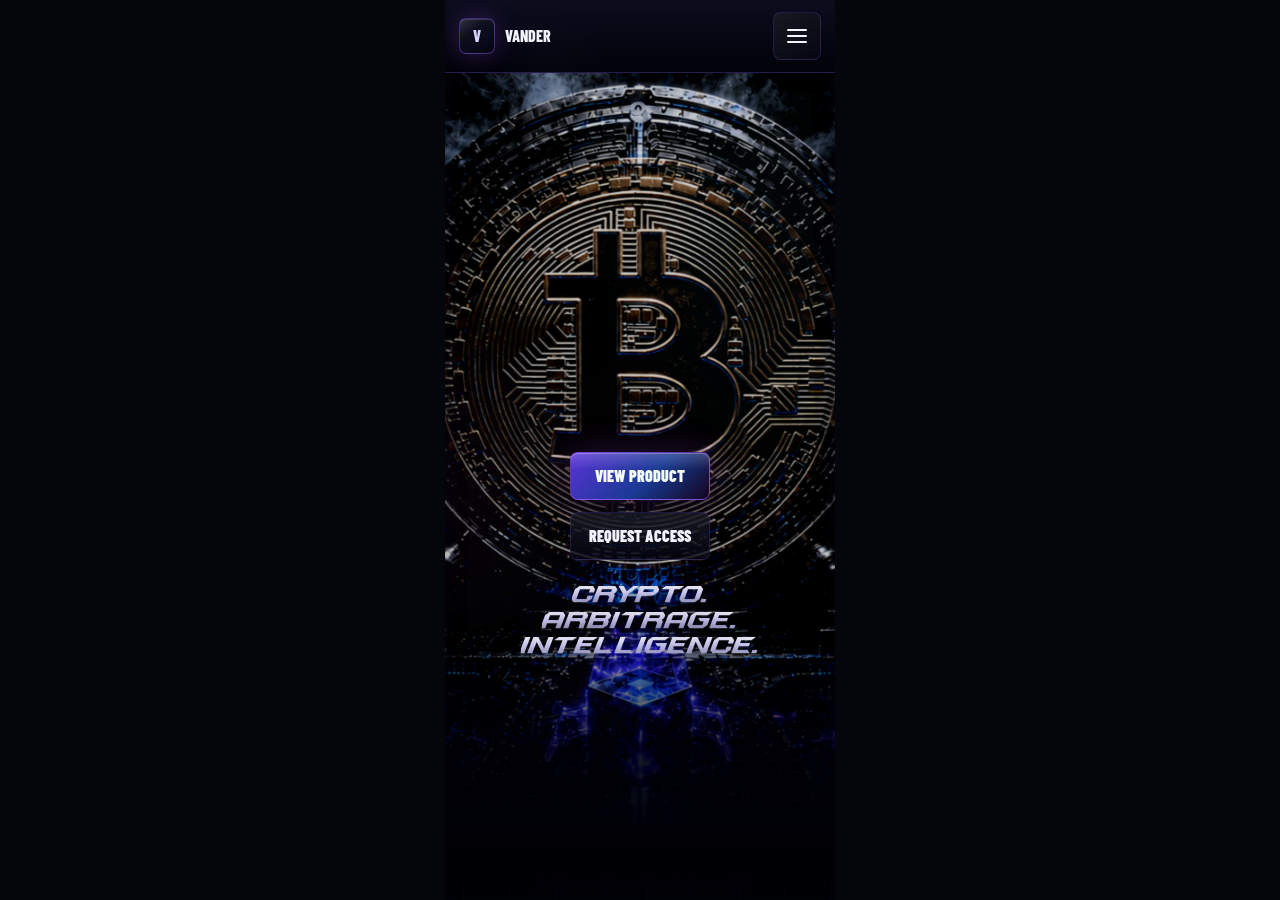
==== _mobile-preview.html @ dc748c48 "4.0" ====
<!doctype html>
<html lang="en">
  <head>
    <meta charset="utf-8">
    <meta name="viewport" content="width=device-width, initial-scale=1">
    <title>Mobile Preview</title>
    <style>
      html,
      body {
        margin: 0;
        background: #05050c;
        height: 100%;
        overflow: hidden;
      }

      body {
        display: flex;
        justify-content: center;
      }

      iframe {
        display: block;
        width: min(390px, 100%);
        height: 100vh;
        height: 100dvh;
        border: 0;
      }
    </style>
  </head>
  <body>
    <iframe id="preview" src="./index.html?v=20260930-mobile-fonts-2" title="Vander mobile preview"></iframe>
    <script>
      const params = new URLSearchParams(location.search);
      const target = params.get("target");
      const frame = document.getElementById("preview");

      frame.addEventListener("load", () => {
        const view = frame.contentWindow;
        const doc = frame.contentDocument;
        const element = target ? doc.querySelector(target) : null;

        if (element) {
          const rect = element.getBoundingClientRect();
          view.scrollTo({ top: rect.top + view.scrollY - 92, behavior: "instant" });
        }
      });
    </script>
  </body>
</html>
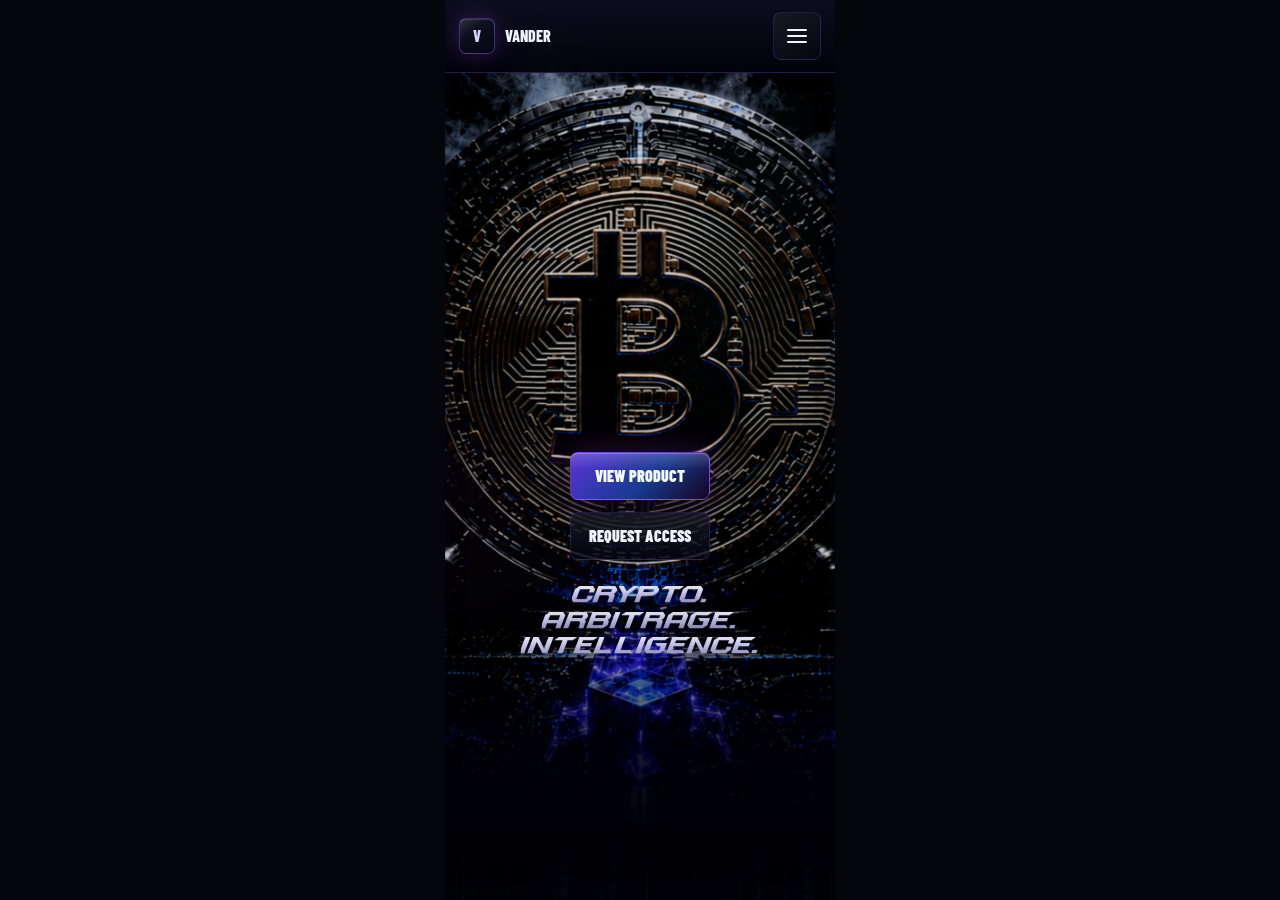
==== commit 34101289: "1.5" ====
--- a/_mobile-preview.html
+++ b/_mobile-preview.html
@@ -28,7 +28,7 @@
     </style>
   </head>
   <body>
-    <iframe id="preview" src="./index.html?v=20260930-mobile-fonts-2" title="Vander mobile preview"></iframe>
+    <iframe id="preview" src="./index.html?v=20260930-mobile-matrix-3" title="Vander mobile preview"></iframe>
     <script>
       const params = new URLSearchParams(location.search);
       const target = params.get("target");
